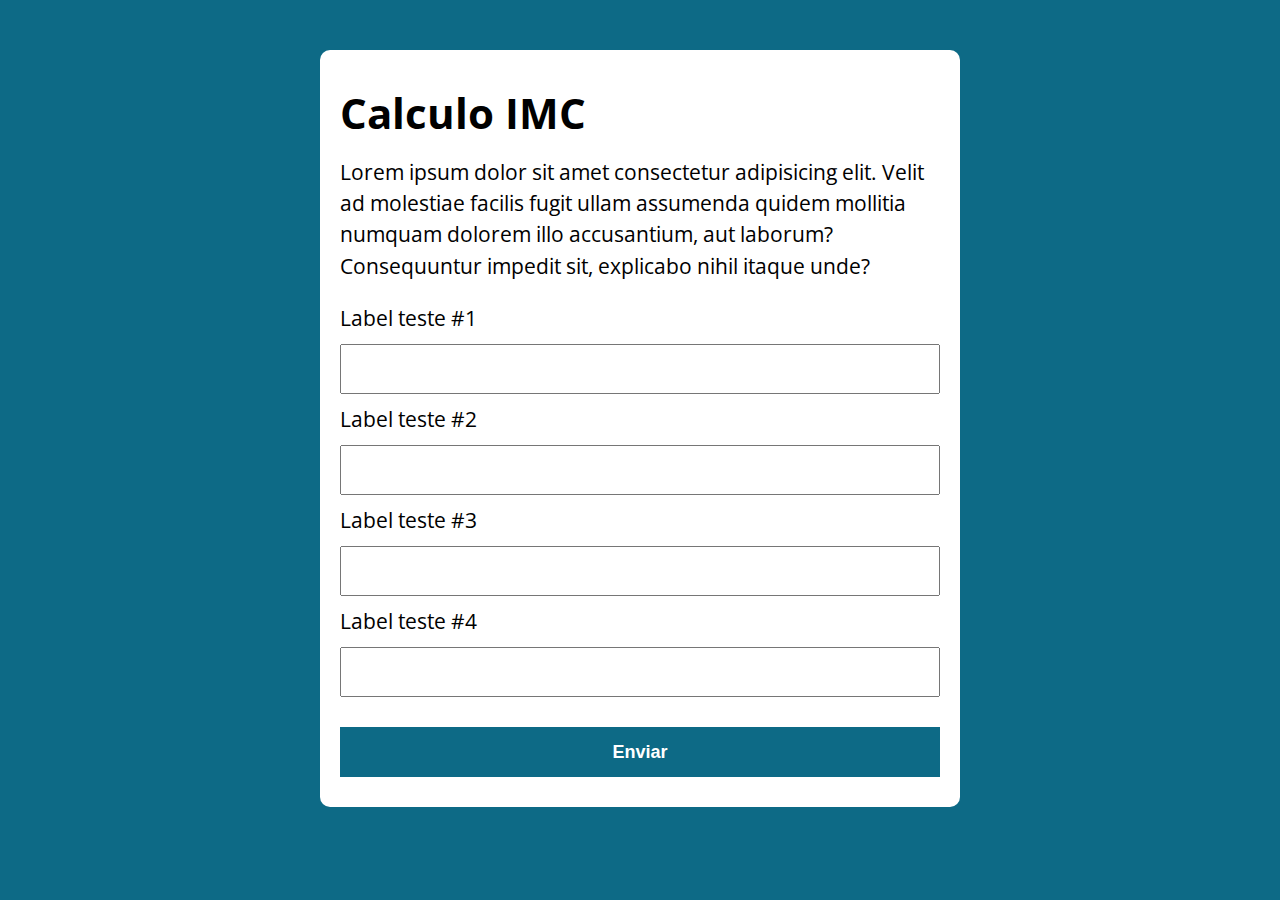
==== calculo-imc/index.html @ 42362cdc "iniciado repositorio de projetos" ====
<!DOCTYPE html>
<html lang="pt-BR">

<head>
    <meta charset="UTF-8">
    <meta name="viewport" content="width=device-width, initial-scale=1.0">
    <title>Modelo</title>
    <link rel="stylesheet" href="style.css">
</head>

<body>

    <section class="container">

        <h1>Calculo IMC</h1>
        <p>
            Lorem ipsum dolor sit amet consectetur adipisicing elit. Velit ad molestiae facilis fugit ullam assumenda
            quidem mollitia numquam dolorem illo accusantium, aut laborum? Consequuntur impedit sit, explicabo nihil
            itaque unde?
        </p>

        <form>
            <label for="input-teste-1">Label teste #1</label>
            <input type="text" id="input-teste-1">

            <label for="input-teste-2">Label teste #2</label>
            <input type="password" id="input-teste-1">

            <label for="input-teste-3">Label teste #3</label>
            <input type="email" id="input-teste-1">

            <label for="input-teste-4">Label teste #4</label>
            <input type="number" id="input-teste-1">

            <button>Enviar</button>
        </form>


    </section>


    <script src="index.js"></script>
</body>

</html>
---- calculo-imc/style.css ----
@import url('http://fonts.googleapis.com/css?family=Open+Sans:400,700&display=swap');

:root {
    --primary-color: rgb(13, 106, 134);
    --primary-color-darker: rgb(11, 91, 115);
}

* {
    box-sizing: border-box;
    outline: 0;
}

body {
    margin: 0;
    padding: 0;
    background: var(--primary-color);
    font-family: 'Open sans', sans-serif;
    font-size: 1.3em;
    line-height: 1.5em;
}

.container {
    max-width: 640px;
    margin: 50px auto;
    background: #fff;
    padding: 20px;
    border-radius: 10px;
}

form input,
form label,
form button {
    display: block;
    width: 100%;
    margin-bottom: 10px;

}

form input {
    font-size: 24px;
    height: 50px;
    padding: 0 20px;
}

form input:focus {
    outline: 1px solid var(--primary-color);
}

form button {
    border: none;
    background: var(--primary-color);
    color: white;
    font-size: 18px;
    font-weight: 700;
    height: 50px;
    cursor: pointer;
    margin-top: 30px;
}

form button:hover {
    background: var(--primary-color-darker);
}
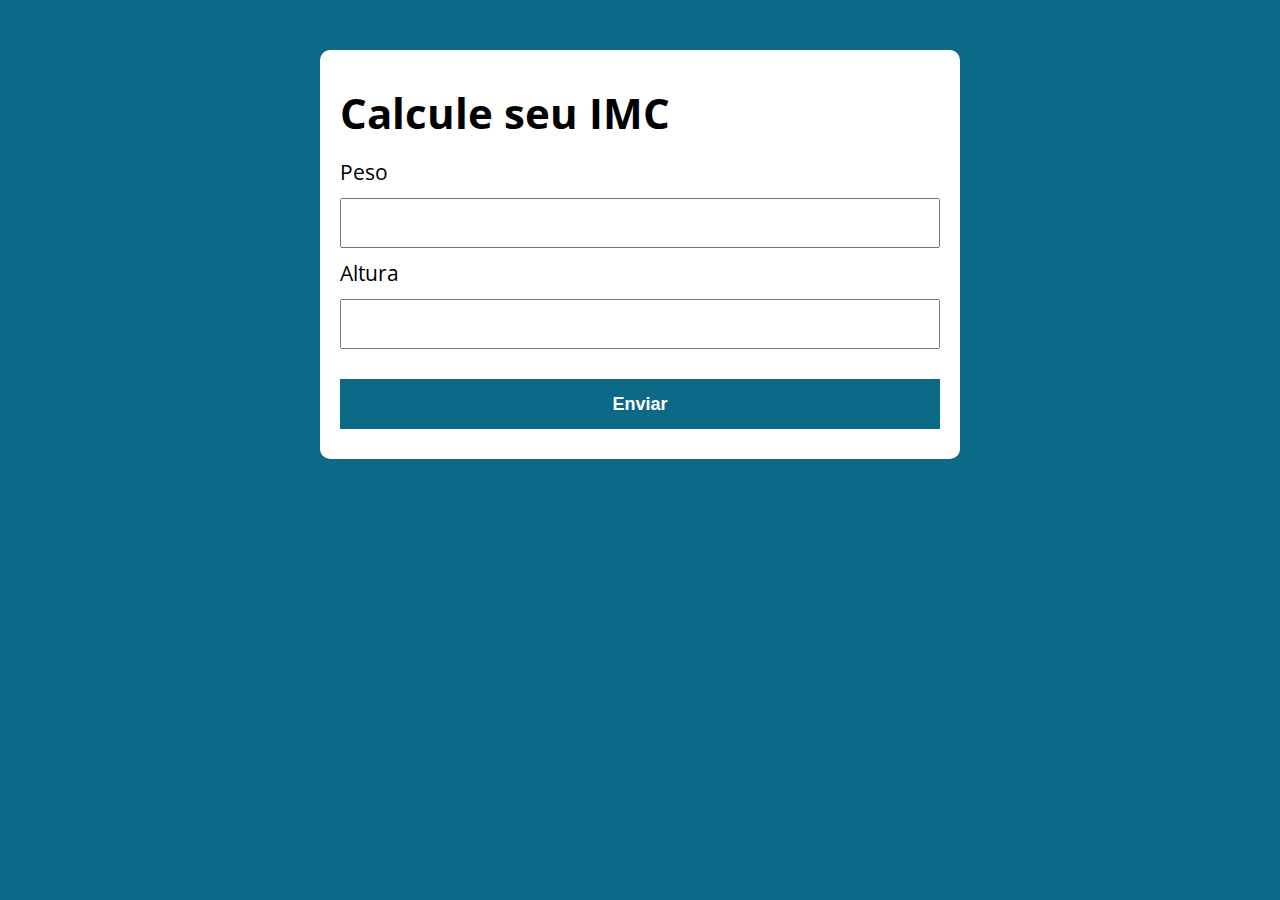
==== commit e36d0ac6: "começando lógica de verificação" ====
--- a/calculo-imc/index.html
+++ b/calculo-imc/index.html
@@ -11,35 +11,20 @@
 <body>
 
     <section class="container">
-
-        <h1>Calculo IMC</h1>
-        <p>
-            Lorem ipsum dolor sit amet consectetur adipisicing elit. Velit ad molestiae facilis fugit ullam assumenda
-            quidem mollitia numquam dolorem illo accusantium, aut laborum? Consequuntur impedit sit, explicabo nihil
-            itaque unde?
-        </p>
-
-        <form>
-            <label for="input-teste-1">Label teste #1</label>
-            <input type="text" id="input-teste-1">
-
-            <label for="input-teste-2">Label teste #2</label>
-            <input type="password" id="input-teste-1">
-
-            <label for="input-teste-3">Label teste #3</label>
-            <input type="email" id="input-teste-1">
-
-            <label for="input-teste-4">Label teste #4</label>
-            <input type="number" id="input-teste-1">
-
-            <button>Enviar</button>
+        <h1>Calcule seu IMC</h1>
+        <form action="/" class="form" method="POST">
+            <label for="peso">Peso</label>
+            <input type="text" id="peso" name="peso">
+            <label for="altura">Altura</label>
+            <input type="text" id="altura" name="altura">
+            <button type="submit">Enviar</button>
         </form>
+        <div class="resultado"></div>
+    </section>
+    
 
 
-    </section>
-
-
-    <script src="index.js"></script>
+    <script src="script.js"></script>
 </body>
 
-</html>
+</html>--- a/calculo-imc/style.css
+++ b/calculo-imc/style.css
@@ -19,6 +19,7 @@
     line-height: 1.5em;
 }
 
+
 .container {
     max-width: 640px;
     margin: 50px auto;
@@ -26,6 +27,7 @@
     padding: 20px;
     border-radius: 10px;
 }
+
 
 form input,
 form label,
